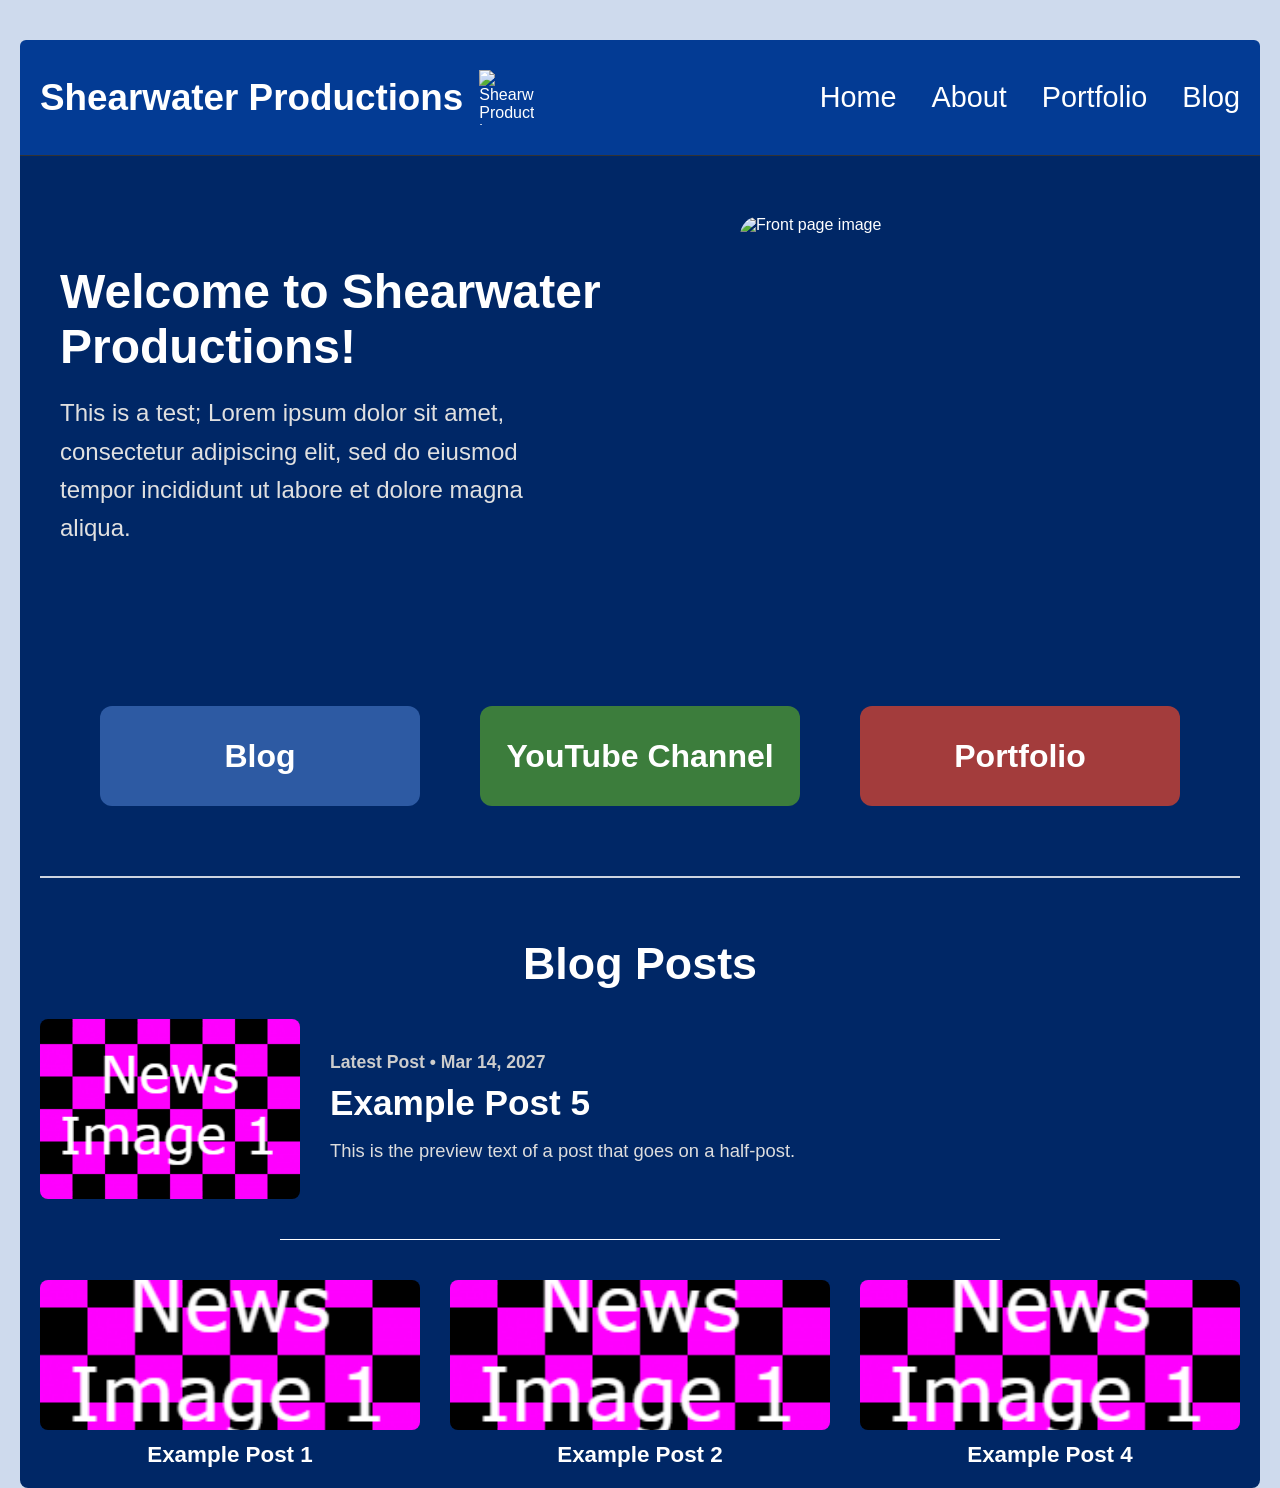
==== index.html @ 7659b303 "Update index.html" ====
<!DOCTYPE html>
<html>
<head>
  <title>Shearwater Productions</title>
  <link rel="stylesheet" href="assets/style.css">
</head>

<body>

<!-- FULL BACKGROUND WRAPPER -->
<div class="page">

  <header class="top-bar">
    <div class="brand">
      <h1>Shearwater Productions</h1>
      <img src="assets/logo.png" alt="Shearwater Productions logo" class="logo">
    </div>

    <nav class="nav-menu">
      <a href="index.html">Home</a>
      <a href="about.html">About</a>
      <a href="portfolio.html">Portfolio</a>
      <a href="blog.html">Blog</a>
    </nav>
  </header>

  <div class="main">

    <section class="hero">
      <div class="hero-text">
        <h2>Welcome to Shearwater Productions!</h2>
        <p>
          This is a test; Lorem ipsum dolor sit amet, consectetur adipiscing elit, sed do eiusmod
          tempor incididunt ut labore et dolore magna aliqua.
        </p>
      </div>

      <div class="hero-image">
        <img src="assets/frontpageimage.png" alt="Front page image">
      </div>
    </section>

    <section class="cta-buttons">
      <div class="cta-item">
        <a href="blog.html" class="btn btn-blue">Blog</a>
      </div>

      <div class="cta-item">
        <a href="https://www.youtube.com/@ShearwaterProductions" target="_blank" class="btn btn-green">YouTube Channel</a>
      </div>

      <div class="cta-item">
        <a href="portfolio.html" class="btn btn-red">Portfolio</a>
      </div>
    </section>

    <hr class="section-divider">


    <!-- HOME BLOG PREVIEW START -->
    <section class="home-blog-preview">
      <h2 class="home-blog-heading">Blog Posts</h2>

      <div id="latestPostFeature"></div>

      <hr class="section-divider-mini">

      <div id="latestPostGrid" class="latest-post-grid"></div>
    </section>
    <!-- HOME BLOG PREVIEW END -->

  </div>
</div>

<script src="assets/blog.js"></script>
</body>
</html>
---- assets/style.css ----
/* FULL PAGE BACKGROUND */
body {
  margin: 0;
  font-family: Arial, Helvetica, sans-serif;
  background: #cedaed;
  color: white;
}

/* OUTER WRAPPER */
.page {
  width: 100%;
  display: flex;
  flex-direction: column;
  align-items: center;
  padding-top: 40px;
}

/* MAIN CONTENT COLUMN */
.main {
  width: 1300px;
  max-width: calc(100% - 40px);
  background: #002766;
  min-height: 100vh;
  padding: 20px;
  box-sizing: border-box;

  border-radius: 0 0 8px 8px;
  box-shadow: none;
  margin-top: 0;

}

.top-bar {
  width: 1300px;
  max-width: calc(100% - 40px);

  display: flex;
  justify-content: space-between;
  align-items: center;
  gap: 30px;

  padding: 30px 20px;
  box-sizing: border-box;
  margin-bottom: 0;

  background: #033b94;
  border-radius: 6px 6px 0 0;
  border-bottom: 1px solid #333;

  box-shadow: none;
}

/* BRAND AREA */
.brand {
  display: flex;
  align-items: center;
  gap: 16px;
}

.brand h1 {
  margin: 0;
  font-size: 2.3rem;   /* 👈 bigger title */
  white-space: nowrap;
}

/* LOGO */
.logo {
  width: 55px;         /* 👈 bigger logo */
  height: 55px;
  object-fit: contain;
}

/* NAVIGATION */
.nav-menu {
  display: flex;
  gap: 35px;           /* 👈 more spacing between links */
  align-items: center;
}

.nav-menu a {
  color: white;
  text-decoration: none;
  font-size: 1.8rem;   /* 👈 bigger nav text */
  font-weight: 500;
}

.nav-menu a:hover {
  color: #4da6ff;
}
                                  /* HERO SECTION */
.hero {
  display: flex;
  justify-content: space-between;
  align-items: stretch;
  gap: 60px;                /* 👈 more space between text and image */
  
  padding: 40px 20px;      /* 👈 pushes content inward from edges */
  
  margin-bottom: 40px;
  min-height: 380px;
}

.hero-text {
  flex: 1;
  display: flex;
  flex-direction: column;
  justify-content: center;
}

.hero-text h2 {
  margin: 0 0 20px 0;
  font-size: 3rem;
  color: white;
}

.hero-text p {
  margin: 0;
  font-size: 1.5rem;
  line-height: 1.6;
  color: #e0e0e0;
  max-width: 500px;
}

.hero-image {
  width: 480px;
}

.hero-image img {
  width: 100%;
  height: 100%;
  object-fit: cover;
  border-radius: 20px;
  display: block;
}
/* BUTTON SECTION */
.cta-buttons {
  display: flex;
  justify-content: center;
  gap: 60px;
  margin: 70px 0;
}

/* EACH BUTTON BLOCK */
.cta-item {
  display: flex;
  flex-direction: column;
  align-items: center;
  gap: 15px;
}

/* TEXT ABOVE BUTTON */
.cta-item p {
  margin: 0;
  font-size: 1.5rem;
  color: #ccc;
}

/* BASE BUTTON STYLE */
.btn {
  width: 320px;            /* 👈 forces same width */
  height: 100px;            /* 👈 forces same height */
  display: flex;
  align-items: center;
  justify-content: center;

  font-size: 2rem;
  font-weight: bold;
  text-decoration: none;

  border-radius: 12px;
  transition: all 0.2s ease;
}

/* COLORS */
.btn-blue {
  background: #2d5aa3;
  color: white;
}

.btn-green {
  background: #3c7d3c;
  color: white;
}

.btn-red {
  background: #a33c3c;
  color: white;
}

/* HOVER EFFECT */
.btn:hover {
  transform: translateY(-4px);
  opacity: 0.9;
}

.section-divider {
  border: none;
  border-top: 2px solid #ffffff;

  margin: 40px 0;   /* 👈 smaller spacing */
  width: 100%;

  opacity: 0.8;     /* 👈 softer look */
}
.section-divider-mini {
  width: 60%;              /* 👈 spans most of the width */
  height: 1px;
  background: #ffffff;
  border: none;
  margin: 40px auto;       /* centers it horizontally */
}

                                                                                        /* NEWS SECTION */
.news-section {
  display: flex;
  flex-direction: column;
  gap: 60px;
}

/* NEWS TITLE */
.news-heading {
  font-size: 4rem;     /* bigger */
  text-align: center;    /* centered */
  margin-bottom: 30px;
}

/* EACH ROW */
.news-row {
  display: flex;

  gap: 40px;
  justify-content: space-between;
}

/* REVERSED ROW */
.news-row.reverse {
  flex-direction: row-reverse;
}

/* IMAGES */
.news-image {
  width: 400px;
  height: 250px;
  object-fit: cover;
  border-radius: 10px;
}

/* TEXT */
.news-text {
  flex: 1;
  max-width: 600px;   /* increase from smaller value */
}

.news-text h3 {
  font-size: 2rem;
  margin-bottom: 10px;
}

.news-text p {
  font-size: 1.3rem;
  color: #ccc;
  line-height: 1.7;
}
.news-row .news-text {
  text-align: right;
  margin-left: auto;   /* pushes it right */
  margin-right: 40px;   /* 👈 pulls it LEFT slightly */
}
.news-row.reverse .news-text {
  text-align: left;
  margin-right: auto;   /* pushes it left */
}
/* BLOG PAGE LAYOUT */
.blog-layout {
  display: flex;
  gap: 30px;
  align-items: flex-start;
}

.blog-sidebar {
  width: 260px;
  flex-shrink: 0;
  border-right: 1px solid #333;
  padding-right: 20px;
}

.sidebar-box {
  margin-bottom: 30px;
  padding-bottom: 20px;
  border-bottom: 1px solid #333;
}

.sidebar-box h2 {
  margin: 0 0 15px 0;
  font-size: 1.5rem;
}

.sidebar-box a {
  display: block;
  margin-bottom: 10px;
  color: white;
  text-decoration: none;
}

.sidebar-box a:hover {
  color: #4da6ff;
}

#searchInput {
  width: 100%;
  padding: 12px;
  box-sizing: border-box;
  border: 1px solid #444;
  background: #111;
  color: white;
  border-radius: 6px;
  font-size: 1rem;
}

.tag-filter-list {
  display: flex;
  flex-direction: column;
  gap: 10px;
}

.tag-filter {
  text-align: left;
  padding: 10px 12px;
  border: 1px solid #444;
  background: #1f1f1f;
  color: white;
  cursor: pointer;
  border-radius: 6px;
  font-size: 1rem;
}

.tag-filter:hover,
.tag-filter.active {
  background: #2d5aa3;
  border-color: #2d5aa3;
}

.blog-main-content {
  flex: 1;
}

.blog-preview-card {
  display: flex;
  gap: 25px;
  padding: 25px 0;
  border-bottom: 1px solid #333;
}

.blog-preview-image {
  width: 220px;
  flex-shrink: 0;
}

.blog-preview-image img {
  width: 100%;
  height: 160px;
  object-fit: cover;
  border-radius: 8px;
  display: block;
}

.blog-preview-text {
  flex: 1;
  display: flex;
  flex-direction: column;
}

.blog-preview-text h2 {
  margin: 0 0 12px 0;
  font-size: 2rem;
}

.blog-preview-text h2 a {
  color: white;
  text-decoration: none;
}

.blog-preview-text h2 a:hover {
  color: #4da6ff;
}

.blog-preview-tags {
  display: flex;
  flex-wrap: wrap;
  gap: 10px;
  margin-bottom: 15px;
}

.post-tag {
  display: inline-block;
  padding: 6px 10px;
  background: #2a2a2a;
  border: 1px solid #444;
  border-radius: 20px;
  font-size: 0.95rem;
}

.blog-preview-text p {
  margin: 0 0 15px 0;
  font-size: 1.15rem;
  line-height: 1.7;
  color: #ddd;
}

.blog-preview-date {
  margin-top: auto;
  text-align: right;
  color: #999;
  font-style: italic;
}

.blog-pagination {
  display: flex;
  justify-content: space-between;
  align-items: center;
  margin-top: 30px;
  padding-top: 20px;
}

.blog-pagination button {
  padding: 12px 18px;
  border: none;
  background: #2d5aa3;
  color: white;
  border-radius: 6px;
  cursor: pointer;
  font-size: 1rem;
}

.blog-pagination button:disabled {
  opacity: 0.4;
  cursor: default;
}

#pageIndicator {
  color: #ddd;
  font-size: 1rem;
}

.no-posts-message {
  padding: 40px 0;
}

.no-posts-message h3 {
  margin-bottom: 10px;
  font-size: 1.8rem;
}
/* FULL BLOG POST */

.full-post {
  max-width: 900px;
  margin: 40px auto;
}

.post-title {
  font-size: 2.8rem;
  margin-bottom: 15px;
}

.post-meta {
  display: flex;
  justify-content: space-between;
  align-items: center;
  margin-bottom: 25px;
  color: #aaa;
}

.post-date {
  font-style: italic;
}

.post-tags {
  display: flex;
  gap: 10px;
}

.post-image img {
  width: 100%;
  max-height: 500px;
  object-fit: cover;
  border-radius: 10px;
  margin-bottom: 30px;
}

.post-content p {
  font-size: 1.2rem;
  line-height: 1.8;
  margin-bottom: 20px;
  color: #ddd;
}
/* BACK BUTTON */

.back-button {
  display: inline-block;
  margin: 20px 0 10px 0;
  padding: 10px 16px;
  background: #2a2a2a;
  border: 1px solid #444;
  color: white;
  text-decoration: none;
  border-radius: 6px;
  font-size: 1rem;
  transition: all 0.2s ease;
}

.back-button:hover {
  background: #2d5aa3;
  border-color: #2d5aa3;
}
/* HOME BLOG PREVIEW */
.home-blog-preview {
  margin-top: 60px;
}

.home-blog-heading {
  text-align: center;
  font-size: 2.8rem;
  margin-bottom: 30px;
}

.latest-feature-post {
  display: flex;
  align-items: center;
  gap: 30px;
  margin-bottom: 30px;
}

.latest-feature-image {
  width: 260px;
  flex-shrink: 0;
}

.latest-feature-image img {
  width: 100%;
  height: 180px;
  object-fit: cover;
  border-radius: 8px;
  display: block;
}

.latest-feature-text {
  flex: 1;
}

.latest-feature-date {
  font-size: 1.1rem;
  color: #ccc;
  margin-bottom: 10px;
  font-weight: 600;
}

.latest-feature-text h3 {
  margin: 0 0 12px 0;
  font-size: 2.2rem;
}

.latest-feature-text h3 a {
  color: white;
  text-decoration: none;
}

.latest-feature-text h3 a:hover {
  color: #4da6ff;
}

.latest-feature-text p {
  margin: 0;
  font-size: 1.15rem;
  line-height: 1.7;
  color: #ddd;
}

.latest-post-grid {
  display: flex;
  justify-content: space-between;
  gap: 30px;
  margin-top: 30px;
}

.latest-grid-item {
  flex: 1;
  text-align: center;
}

.latest-grid-item a {
  text-decoration: none;
  color: white;
}

.latest-grid-item img {
  width: 100%;
  height: 150px;
  object-fit: cover;
  border-radius: 8px;
  display: block;
  margin-bottom: 12px;
}

.latest-grid-item h4 {
  margin: 0;
  font-size: 1.4rem;
}

.latest-grid-item a:hover h4 {
  color: #4da6ff;
}
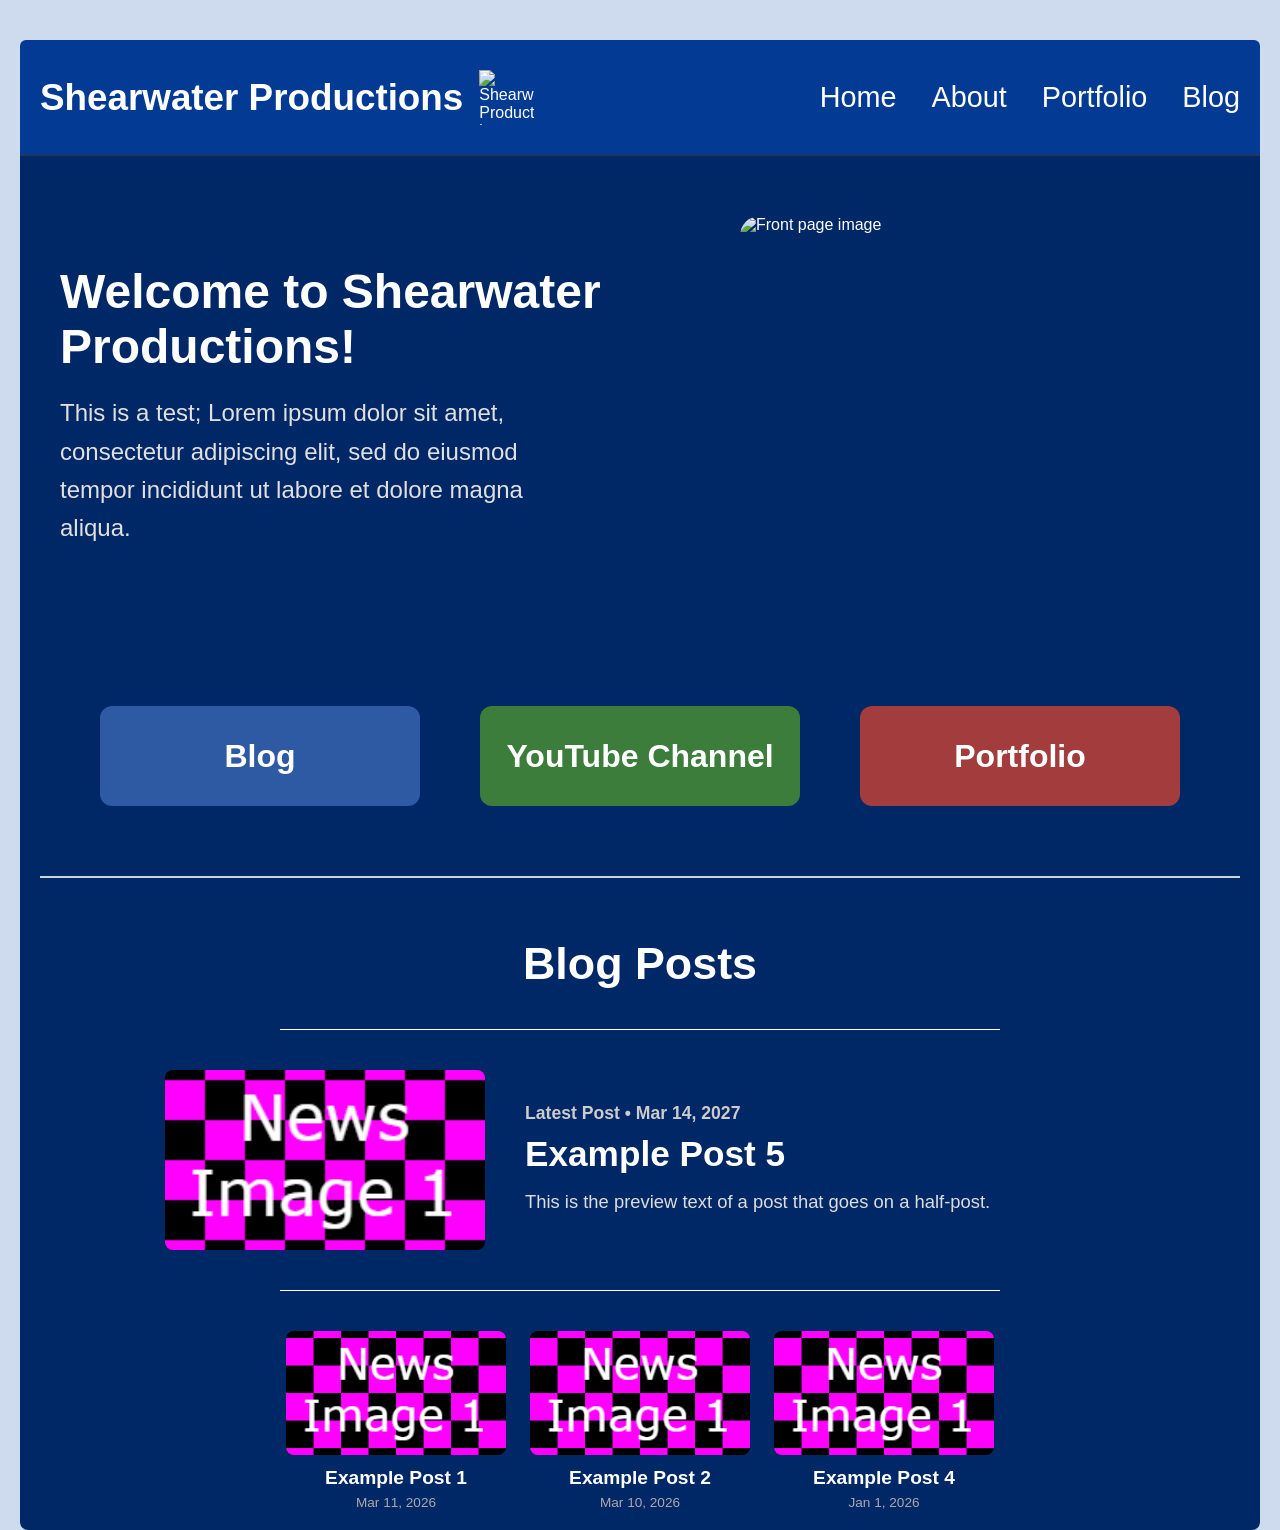
==== commit 8928d91b: "Update index.html" ====
--- a/index.html
+++ b/index.html
@@ -60,6 +60,7 @@
     <!-- HOME BLOG PREVIEW START -->
     <section class="home-blog-preview">
       <h2 class="home-blog-heading">Blog Posts</h2>
+      <hr class="section-divider-mini">
 
       <div id="latestPostFeature"></div>
 
--- a/assets/style.css
+++ b/assets/style.css
@@ -526,18 +526,19 @@
 .latest-feature-post {
   display: flex;
   align-items: center;
-  gap: 30px;
-  margin-bottom: 30px;
+  gap: 40px;
+  margin: 0 auto 40px auto;
+  max-width: 950px;
 }
 
 .latest-feature-image {
-  width: 260px;
+  width: 320px;
   flex-shrink: 0;
 }
 
 .latest-feature-image img {
   width: 100%;
-  height: 180px;
+  aspect-ratio: 16 / 9;
   object-fit: cover;
   border-radius: 8px;
   display: block;
@@ -577,15 +578,17 @@
 
 .latest-post-grid {
   display: flex;
-  justify-content: space-between;
-  gap: 30px;
+  justify-content: center;
+  gap: 24px;
   margin-top: 30px;
 }
 
+
 .latest-grid-item {
-  flex: 1;
+  width: 220px;
   text-align: center;
 }
+
 
 .latest-grid-item a {
   text-decoration: none;
@@ -594,7 +597,7 @@
 
 .latest-grid-item img {
   width: 100%;
-  height: 150px;
+  aspect-ratio: 16 / 9;
   object-fit: cover;
   border-radius: 8px;
   display: block;
@@ -602,10 +605,15 @@
 }
 
 .latest-grid-item h4 {
-  margin: 0;
-  font-size: 1.4rem;
+  margin: 0 0 6px 0;
+  font-size: 1.2rem;
 }
 
 .latest-grid-item a:hover h4 {
   color: #4da6ff;
 }
+.latest-grid-date {
+  font-size: 0.85rem;
+  color: #aaa;
+  text-align: center;
+}
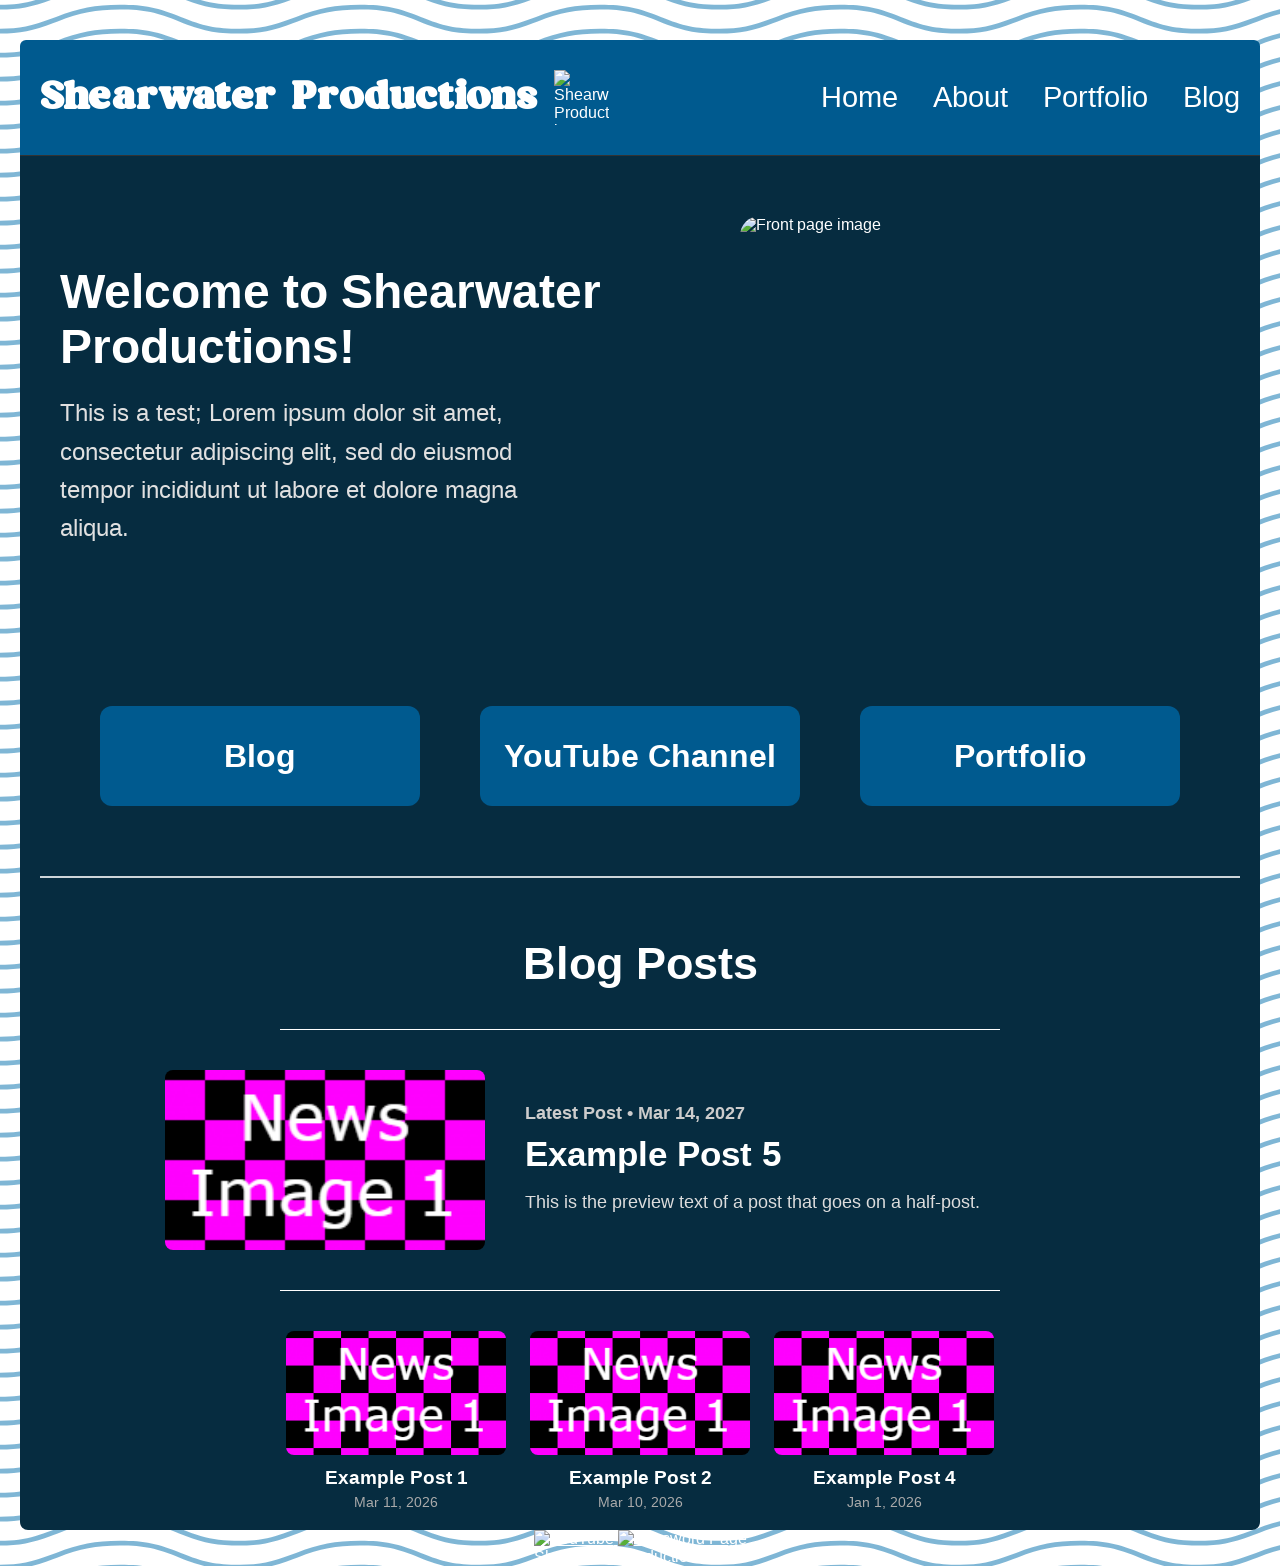
==== commit f88e0746: "Update index.html" ====
--- a/index.html
+++ b/index.html
@@ -71,6 +71,21 @@
     <!-- HOME BLOG PREVIEW END -->
 
   </div>
+  <footer class="site-footer">
+  <div class="footer-left">
+    <a href="https://www.youtube.com/" target="_blank" class="footer-icon-link">
+      <img src="assets/footeryoutubelogo.png" alt="YouTube" class="footer-icon">
+    </a>
+
+    <a href="https://example.com/" target="_blank" class="footer-icon-link">
+      <img src="assets/footerpasswordpagelogo.png" alt="Password Page" class="footer-icon">
+    </a>
+  </div>
+
+  <div class="footer-right">
+    <span class="footer-site-name">Shearwater Productions</span>
+  </div>
+</footer>
 </div>
 
 <script src="assets/blog.js"></script>
--- a/assets/style.css
+++ b/assets/style.css
@@ -1,9 +1,69 @@
+/* === CUSTOM FONTS === */
+
+@font-face {
+  font-family: "MagicalNight";
+  src: url("font/MagicalNight.ttf") format("truetype");
+  font-weight: normal;
+  font-style: normal;
+}
+
+@font-face {
+  font-family: "LiberationSans";
+  src: url("font/LiberationSans-Regular.ttf") format("truetype");
+  font-weight: normal;
+  font-style: normal;
+}
+
+@font-face {
+  font-family: "LiberationSans";
+  src: url("font/LiberationSans-Bold.ttf") format("truetype");
+  font-weight: bold;
+  font-style: normal;
+}
+
+@font-face {
+  font-family: "LiberationSans";
+  src: url("font/LiberationSans-Italic.ttf") format("truetype");
+  font-weight: normal;
+  font-style: italic;
+}
+
+@font-face {
+  font-family: "LiberationSans";
+  src: url("font/LiberationSans-BoldItalic.ttf") format("truetype");
+  font-weight: bold;
+  font-style: italic;
+}
+
+body,
+p,
+a,
+li,
+span,
+div,
+button,
+input,
+textarea,
+select,
+label,
+h2,
+h3,
+h4,
+h5,
+h6 {
+  font-family: "LiberationSans", Arial, sans-serif;
+  color: white;
+}
 /* FULL PAGE BACKGROUND */
 body {
   margin: 0;
-  font-family: Arial, Helvetica, sans-serif;
-  background: #cedaed;
-  color: white;
+  font-family: "LiberationSans", Arial, sans-serif;
+  background-color: #ffffff;
+
+  background-image: url("data:image/svg+xml,%3Csvg width='100' height='20' viewBox='0 0 100 20' xmlns='http://www.w3.org/2000/svg'%3E%3Cpath d='M21.184 20c.357-.13.72-.264 1.088-.402l1.768-.661C33.64 15.347 39.647 14 50 14c10.271 0 15.362 1.222 24.629 4.928.955.383 1.869.74 2.75 1.072h6.225c-2.51-.73-5.139-1.691-8.233-2.928C65.888 13.278 60.562 12 50 12c-10.626 0-16.855 1.397-26.66 5.063l-1.767.662c-2.475.923-4.66 1.674-6.724 2.275h6.335zm0-20C13.258 2.892 8.077 4 0 4V2c5.744 0 9.951-.574 14.85-2h6.334zM77.38 0C85.239 2.966 90.502 4 100 4V2c-6.842 0-11.386-.542-16.396-2h-6.225zM0 14c8.44 0 13.718-1.21 22.272-4.402l1.768-.661C33.64 5.347 39.647 4 50 4c10.271 0 15.362 1.222 24.629 4.928C84.112 12.722 89.438 14 100 14v-2c-10.271 0-15.362-1.222-24.629-4.928C65.888 3.278 60.562 2 50 2 39.374 2 33.145 3.397 23.34 7.063l-1.767.662C13.223 10.84 8.163 12 0 12v2z' fill='%23006dac' fill-opacity='0.5' fill-rule='evenodd'/%3E%3C/svg%3E");
+
+  background-repeat: repeat;
+  background-size: 240px auto; /* 👈 THIS CONTROLS SCALE */
 }
 
 /* OUTER WRAPPER */
@@ -19,7 +79,7 @@
 .main {
   width: 1300px;
   max-width: calc(100% - 40px);
-  background: #002766;
+  background: #062c40;
   min-height: 100vh;
   padding: 20px;
   box-sizing: border-box;
@@ -43,7 +103,7 @@
   box-sizing: border-box;
   margin-bottom: 0;
 
-  background: #033b94;
+  background: #005a8f;
   border-radius: 6px 6px 0 0;
   border-bottom: 1px solid #333;
 
@@ -59,8 +119,11 @@
 
 .brand h1 {
   margin: 0;
-  font-size: 2.3rem;   /* 👈 bigger title */
+  font-family: "MagicalNight", Arial, sans-serif;
+  letter-spacing: 1.2px;
+  font-size: 2.7rem;
   white-space: nowrap;
+  color: white;
 }
 
 /* LOGO */
@@ -78,6 +141,7 @@
 }
 
 .nav-menu a {
+  font-family: "LiberationSans", Arial, sans-serif;
   color: white;
   text-decoration: none;
   font-size: 1.8rem;   /* 👈 bigger nav text */
@@ -173,17 +237,17 @@
 
 /* COLORS */
 .btn-blue {
-  background: #2d5aa3;
+  background: #005a8f;
   color: white;
 }
 
 .btn-green {
-  background: #3c7d3c;
+  background: #005a8f;
   color: white;
 }
 
 .btn-red {
-  background: #a33c3c;
+  background: #005a8f;
   color: white;
 }
 
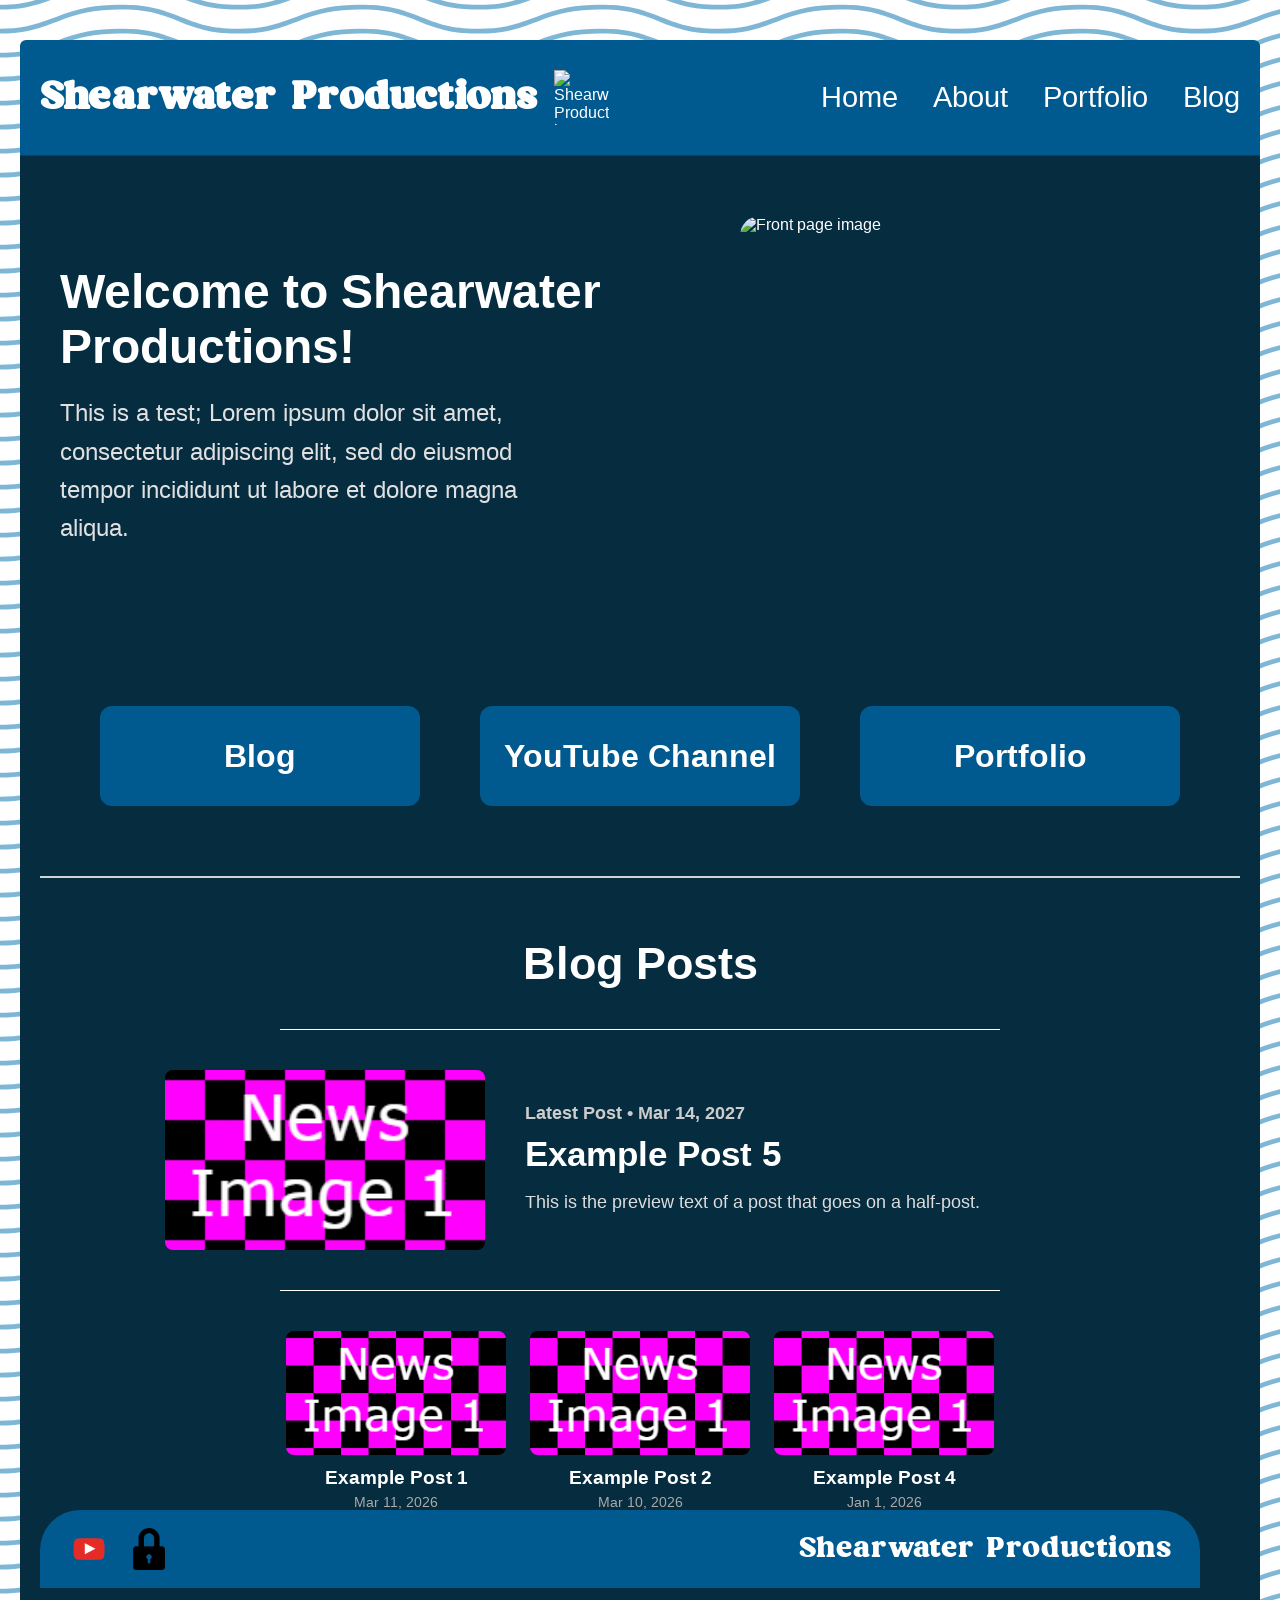
==== commit 7f49b2ca: "Update index.html" ====
--- a/index.html
+++ b/index.html
@@ -69,8 +69,6 @@
       <div id="latestPostGrid" class="latest-post-grid"></div>
     </section>
     <!-- HOME BLOG PREVIEW END -->
-
-  </div>
   <footer class="site-footer">
   <div class="footer-left">
     <a href="https://www.youtube.com/" target="_blank" class="footer-icon-link">
@@ -86,6 +84,8 @@
     <span class="footer-site-name">Shearwater Productions</span>
   </div>
 </footer>
+  </div>
+
 </div>
 
 <script src="assets/blog.js"></script>
--- a/assets/style.css
+++ b/assets/style.css
@@ -681,3 +681,51 @@
   color: #aaa;
   text-align: center;
 }
+/* FOOTER */
+.site-footer {
+  width: 1300px;
+  max-width: calc(100% - 40px);
+  box-sizing: border-box;
+
+  background: #005a8f;
+  margin-top: 0;
+  padding: 18px 28px;
+
+  display: flex;
+  justify-content: space-between;
+  align-items: center;
+
+  border-radius: 40px 40px 0 0;
+}
+
+.footer-left {
+  display: flex;
+  align-items: center;
+  gap: 18px;
+}
+
+.footer-icon-link {
+  display: inline-flex;
+  align-items: center;
+  justify-content: center;
+  text-decoration: none;
+}
+
+.footer-icon {
+  width: 42px;
+  height: 42px;
+  object-fit: contain;
+  display: block;
+}
+
+.footer-right {
+  display: flex;
+  align-items: center;
+}
+
+.footer-site-name {
+  font-family: "MagicalNight", Arial, sans-serif;
+  font-size: 2rem;
+  color: white;
+  letter-spacing: 1px;
+}
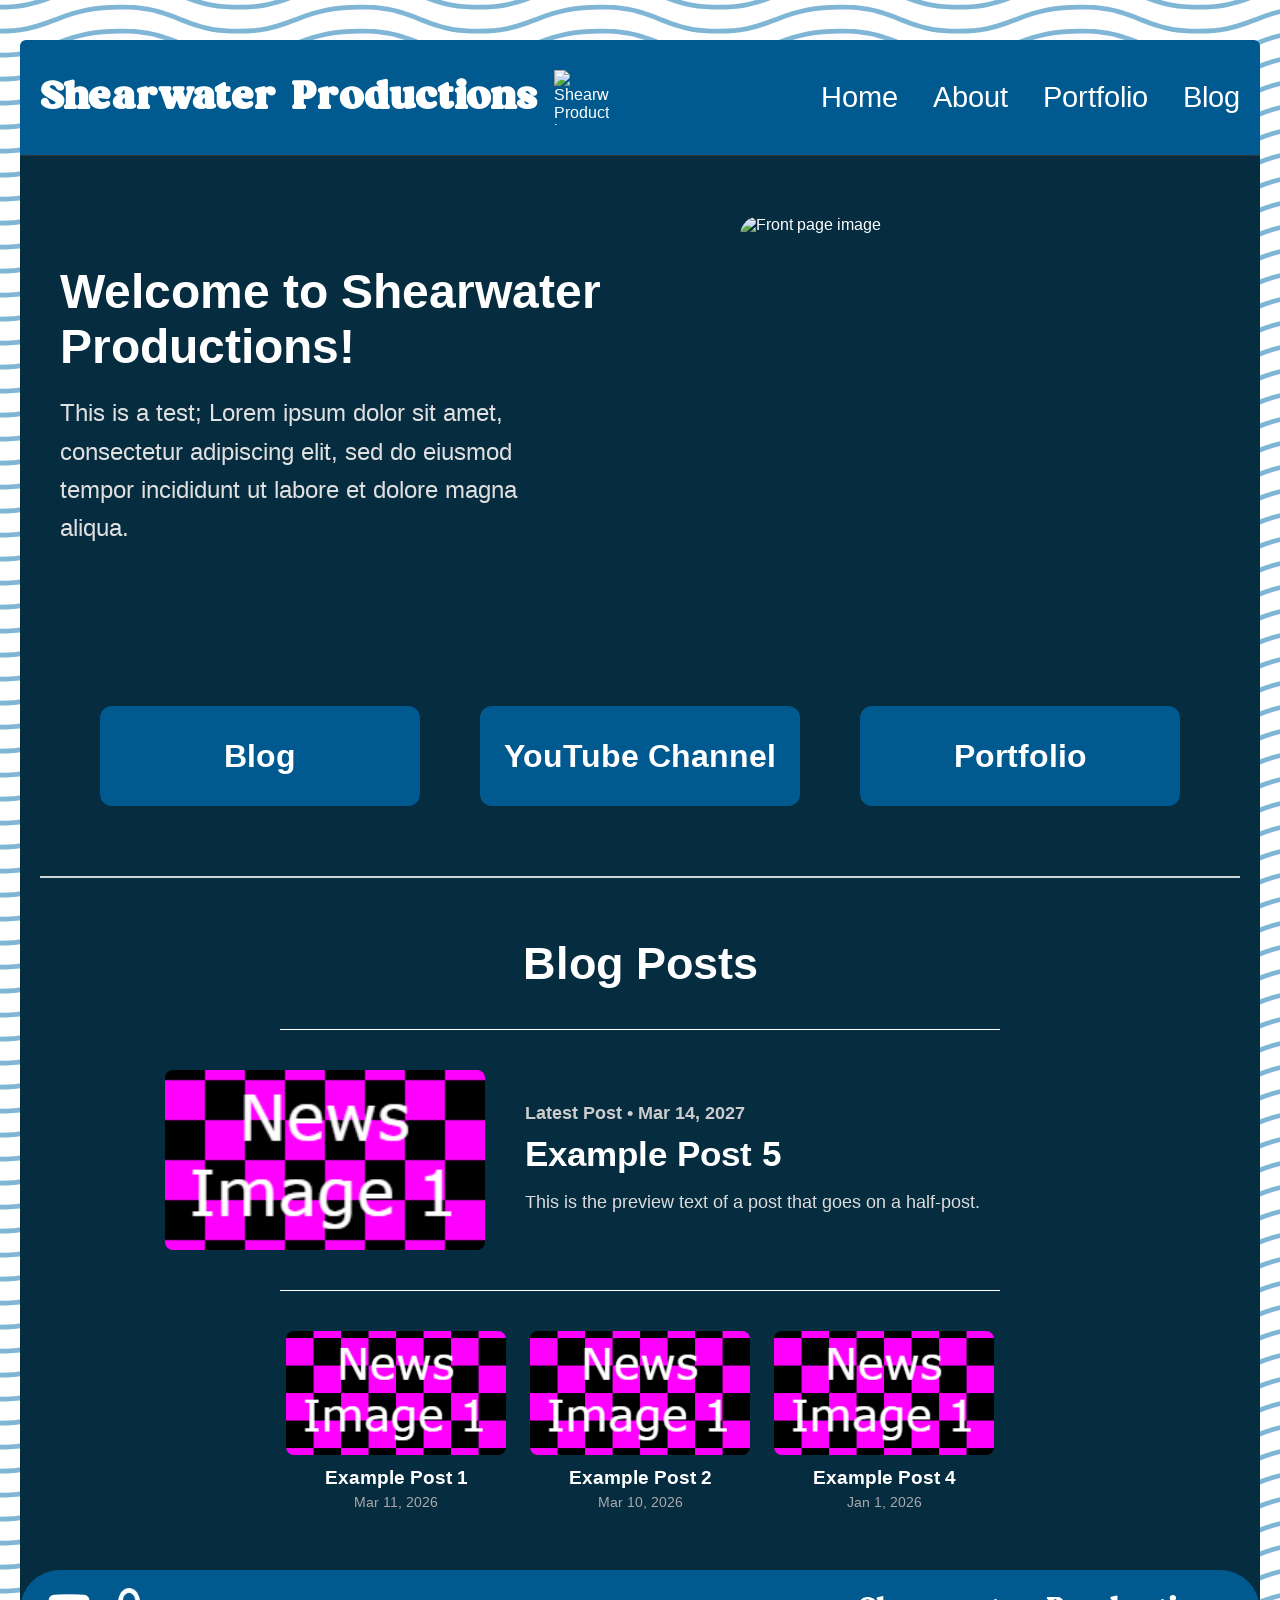
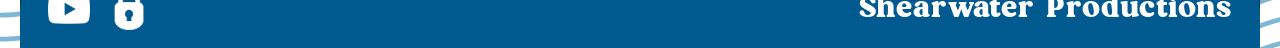
==== commit b19a9d86: "Update index.html" ====
--- a/index.html
+++ b/index.html
@@ -71,7 +71,7 @@
     <!-- HOME BLOG PREVIEW END -->
   <footer class="site-footer">
   <div class="footer-left">
-    <a href="https://www.youtube.com/" target="_blank" class="footer-icon-link">
+    <a href="https://www.youtube.com/@ShearwaterProductions" target="_blank" class="footer-icon-link">
       <img src="assets/footeryoutubelogo.png" alt="YouTube" class="footer-icon">
     </a>
 
--- a/assets/style.css
+++ b/assets/style.css
@@ -683,12 +683,11 @@
 }
 /* FOOTER */
 .site-footer {
-  width: 1300px;
-  max-width: calc(100% - 40px);
+  width: calc(100% + 40px);
+  margin: 60px -20px -20px -20px;
   box-sizing: border-box;
 
   background: #005a8f;
-  margin-top: 0;
   padding: 18px 28px;
 
   display: flex;
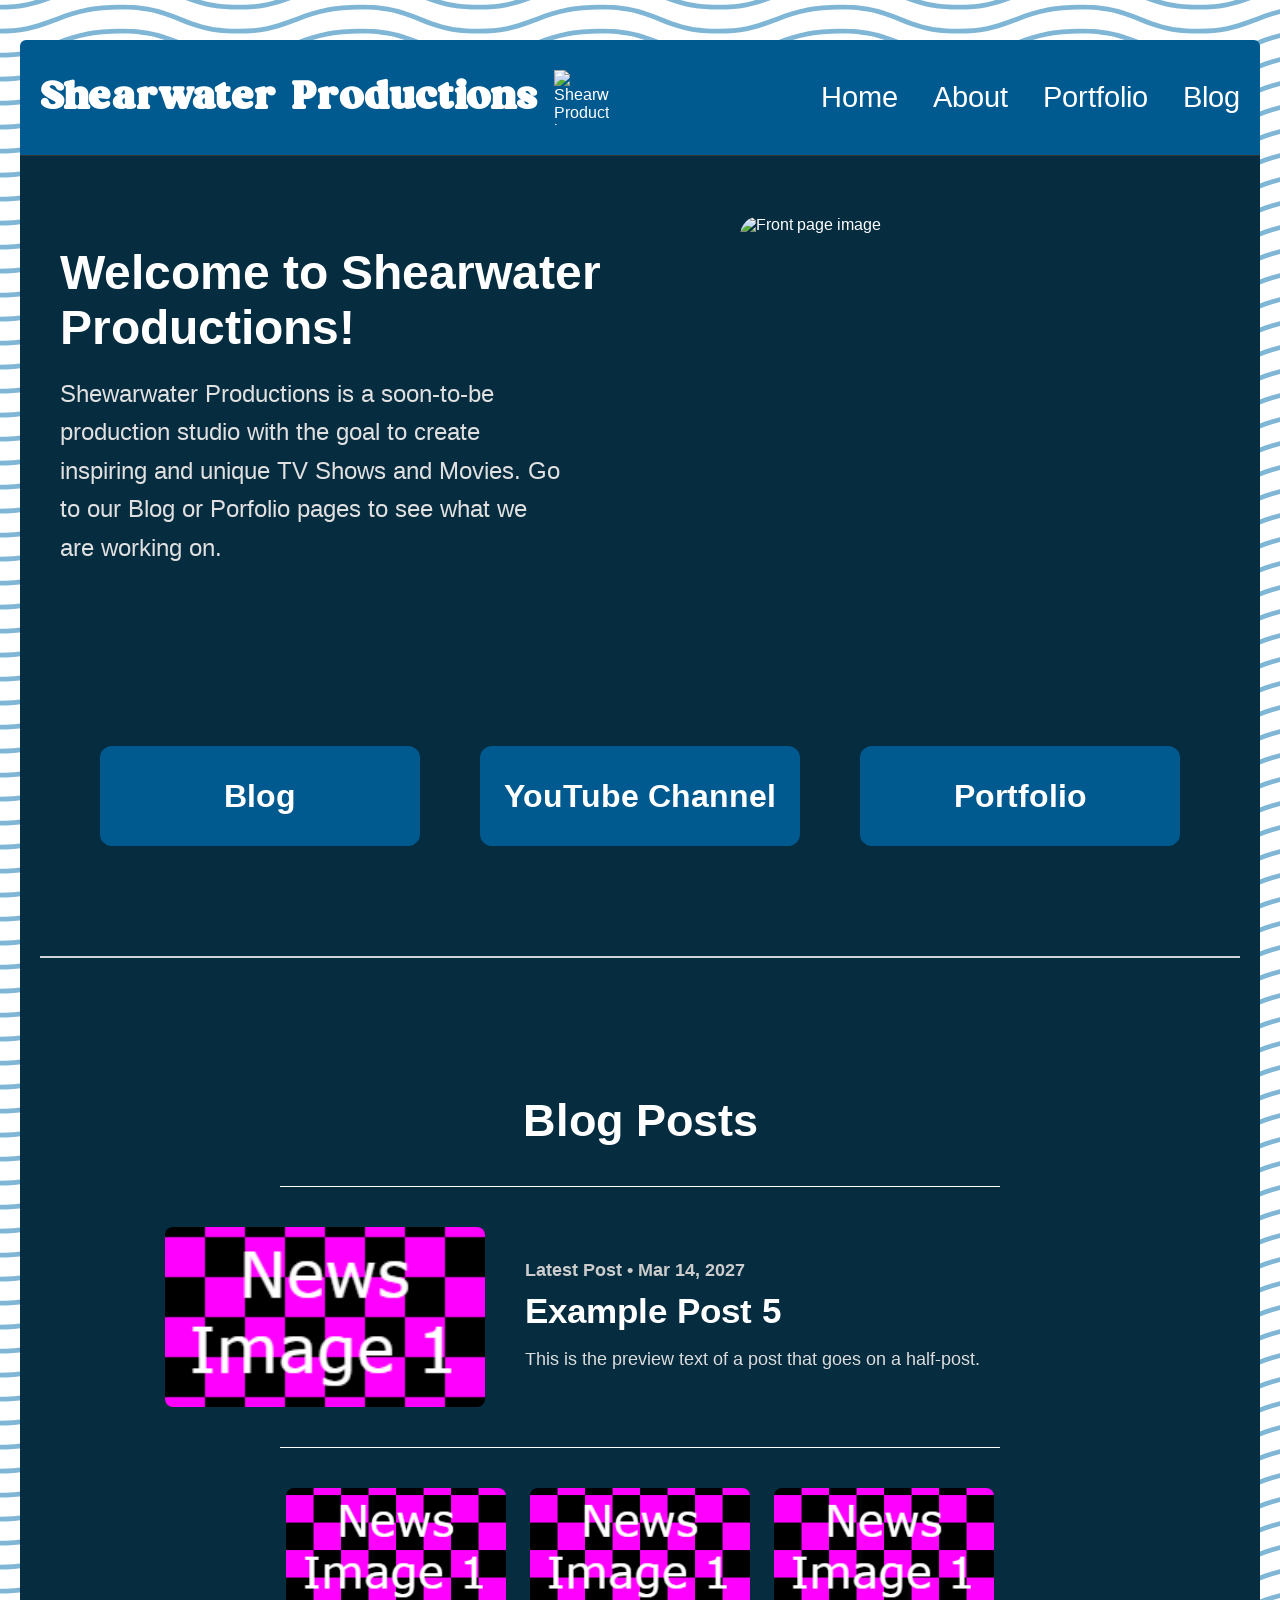
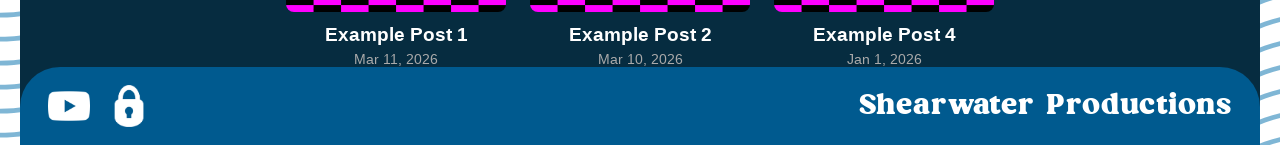
==== commit 53f0b89b: "Update index.html" ====
--- a/index.html
+++ b/index.html
@@ -30,8 +30,7 @@
       <div class="hero-text">
         <h2>Welcome to Shearwater Productions!</h2>
         <p>
-          This is a test; Lorem ipsum dolor sit amet, consectetur adipiscing elit, sed do eiusmod
-          tempor incididunt ut labore et dolore magna aliqua.
+          Shewarwater Productions is a soon-to-be production studio with the goal to create inspiring and unique TV Shows and Movies. Go to our Blog or Porfolio pages to see what we are working on.
         </p>
       </div>
 
@@ -75,7 +74,7 @@
       <img src="assets/footeryoutubelogo.png" alt="YouTube" class="footer-icon">
     </a>
 
-    <a href="https://example.com/" target="_blank" class="footer-icon-link">
+    <a href="password.html" class="footer-icon-link">
       <img src="assets/footerpasswordpagelogo.png" alt="Password Page" class="footer-icon">
     </a>
   </div>
--- a/assets/style.css
+++ b/assets/style.css
@@ -69,6 +69,7 @@
 /* OUTER WRAPPER */
 .page {
   width: 100%;
+  min-height: 100vh;
   display: flex;
   flex-direction: column;
   align-items: center;
@@ -80,7 +81,6 @@
   width: 1300px;
   max-width: calc(100% - 40px);
   background: #062c40;
-  min-height: 100vh;
   padding: 20px;
   box-sizing: border-box;
 
@@ -88,8 +88,10 @@
   box-shadow: none;
   margin-top: 0;
 
-}
-
+  flex: 1;
+  display: flex;
+  flex-direction: column;
+}
 .top-bar {
   width: 1300px;
   max-width: calc(100% - 40px);
@@ -684,7 +686,6 @@
 /* FOOTER */
 .site-footer {
   width: calc(100% + 40px);
-  margin: 60px -20px -20px -20px;
   box-sizing: border-box;
 
   background: #005a8f;
@@ -695,6 +696,11 @@
   align-items: center;
 
   border-radius: 40px 40px 0 0;
+
+  margin-top: auto;
+  margin-left: -20px;
+  margin-right: -20px;
+  margin-bottom: -20px;
 }
 
 .footer-left {
@@ -728,3 +734,73 @@
   color: white;
   letter-spacing: 1px;
 }
+/* PASSWORD PAGE */
+.password-page {
+  min-height: calc(100vh - 100px);
+  display: flex;
+  flex-direction: column;
+  justify-content: center;
+  align-items: center;
+  padding: 40px 20px;
+  box-sizing: border-box;
+}
+
+.password-heading {
+  font-size: 4rem;
+  font-weight: bold;
+  margin: 0 0 40px 0;
+  text-align: center;
+  color: white;
+}
+
+.password-form {
+  display: flex;
+  align-items: center;
+  gap: 18px;
+  width: 100%;
+  max-width: 700px;
+}
+
+.password-input {
+  flex: 1;
+  height: 72px;
+  padding: 0 24px;
+  font-size: 1.5rem;
+  font-family: "LiberationSans", Arial, sans-serif;
+  border: 2px solid #ffffff55;
+  border-radius: 14px;
+  background: #ffffff;
+  color: #000;
+  box-sizing: border-box;
+}
+
+.password-input:focus {
+  outline: none;
+  border-color: #ffffff;
+}
+
+.password-submit {
+  width: 72px;
+  height: 72px;
+  border: 2px solid #ffffff55;
+  border-radius: 14px;
+  background: #ffffff;
+  color: #000;
+  font-size: 2.5rem;
+  font-weight: bold;
+  cursor: pointer;
+  display: flex;
+  align-items: center;
+  justify-content: center;
+}
+
+.password-submit:hover {
+  background: #e6e6e6;
+}
+
+.password-message {
+  margin-top: 20px;
+  font-size: 1.1rem;
+  color: #ffb3b3;
+  min-height: 24px;
+}
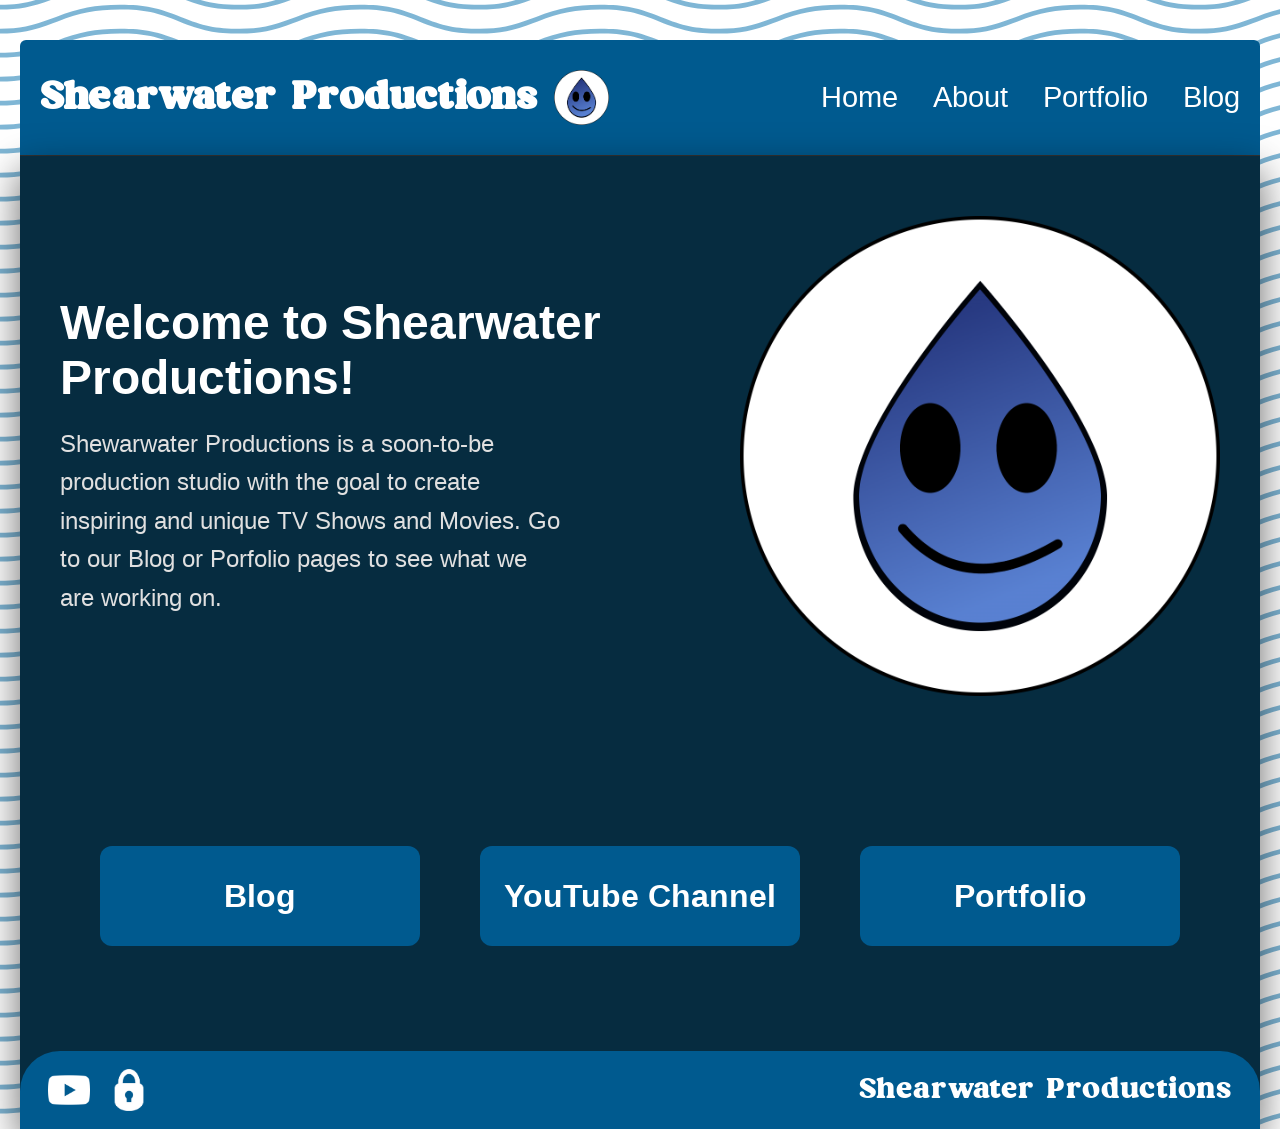
==== commit 66d925f3: "Update index.html" ====
--- a/index.html
+++ b/index.html
@@ -52,22 +52,7 @@
         <a href="portfolio.html" class="btn btn-red">Portfolio</a>
       </div>
     </section>
-
-    <hr class="section-divider">
-
-
-    <!-- HOME BLOG PREVIEW START -->
-    <section class="home-blog-preview">
-      <h2 class="home-blog-heading">Blog Posts</h2>
-      <hr class="section-divider-mini">
-
-      <div id="latestPostFeature"></div>
-
-      <hr class="section-divider-mini">
-
-      <div id="latestPostGrid" class="latest-post-grid"></div>
-    </section>
-    <!-- HOME BLOG PREVIEW END -->
+  
   <footer class="site-footer">
   <div class="footer-left">
     <a href="https://www.youtube.com/@ShearwaterProductions" target="_blank" class="footer-icon-link">
--- a/assets/style.css
+++ b/assets/style.css
@@ -85,13 +85,14 @@
   box-sizing: border-box;
 
   border-radius: 0 0 8px 8px;
-  box-shadow: none;
-  margin-top: 0;
-
+
+  box-shadow: 0 15px 40px rgba(0,0,0,0.6);
+  
   flex: 1;
   display: flex;
   flex-direction: column;
 }
+
 .top-bar {
   width: 1300px;
   max-width: calc(100% - 40px);
@@ -346,14 +347,14 @@
 .blog-sidebar {
   width: 260px;
   flex-shrink: 0;
-  border-right: 1px solid #333;
+  border-right: 1px solid #ffffff;
   padding-right: 20px;
 }
 
 .sidebar-box {
   margin-bottom: 30px;
   padding-bottom: 20px;
-  border-bottom: 1px solid #333;
+  border-bottom: 1px solid #ffffff;
 }
 
 .sidebar-box h2 {
@@ -414,7 +415,7 @@
   display: flex;
   gap: 25px;
   padding: 25px 0;
-  border-bottom: 1px solid #333;
+  border-bottom: 1px solid #ffffff;
 }
 
 .blog-preview-image {
@@ -697,7 +698,7 @@
 
   border-radius: 40px 40px 0 0;
 
-  margin-top: auto;
+  margin-top: 35px; /* 👈 THIS is the correct spacing */
   margin-left: -20px;
   margin-right: -20px;
   margin-bottom: -20px;
@@ -804,3 +805,25 @@
   color: #ffb3b3;
   min-height: 24px;
 }
+.back-button {
+  align-self: flex-start;
+}
+
+.full-post-wide {
+  width: 100%;
+  max-width: 1100px;
+}
+
+.full-post-wide .post-title,
+.full-post-wide .post-meta,
+.full-post-wide .post-content {
+  max-width: 900px;
+  margin-left: auto;
+  margin-right: auto;
+}
+
+.full-post-wide .post-image {
+  max-width: 900px;
+  margin-left: auto;
+  margin-right: auto;
+}
